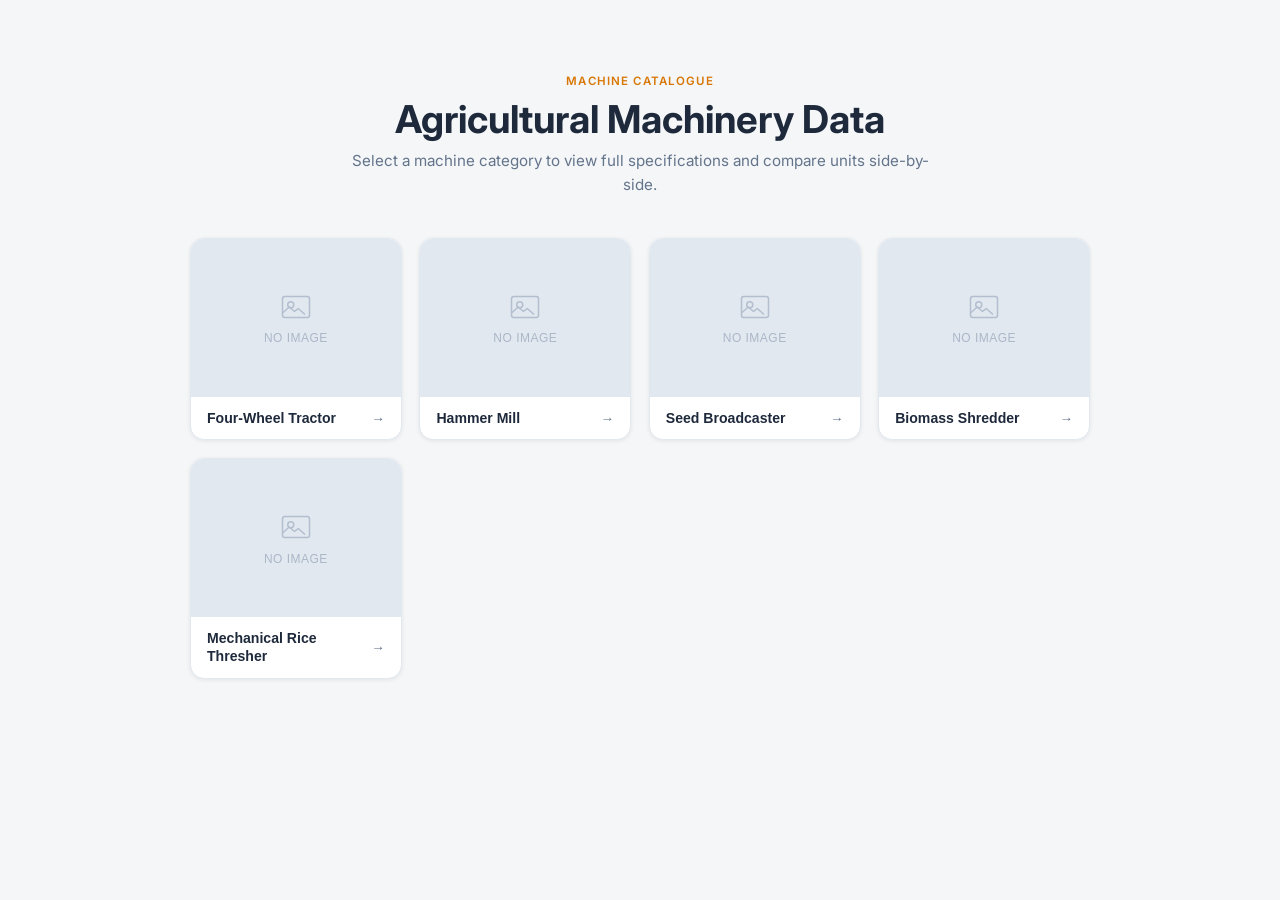
==== index.html @ 3c125a13 "Initial commit" ====
<!doctype html>
<html lang="en">
  <head>
    <meta charset="UTF-8" />
    <meta name="viewport" content="width=device-width, initial-scale=1.0" />
    <title>Agricultural Machinery Data</title>
    <meta name="description" content="Browse and compare agricultural machine specifications by category." />
    <link rel="preconnect" href="https://fonts.googleapis.com" />
    <link rel="preconnect" href="https://fonts.gstatic.com" crossorigin />
    <link href="https://fonts.googleapis.com/css2?family=Inter:wght@400;500;600;700&display=swap" rel="stylesheet" />
    <link rel="stylesheet" href="./styles.css" />
  </head>
  <body>

    <!-- ambient background shapes removed (#13) -->

    <!-- ═══════════════ HOME VIEW ═══════════════════════════════════════════ -->
    <div id="homeView" class="home-view">
      <div class="home-page">
        <header class="hero home-hero">
          <p class="eyebrow">Machine Catalogue</p>
          <h1>Agricultural Machinery Data</h1>
          <p class="subhead">
            Select a machine category to view full specifications and compare units side-by-side.
          </p>
        </header>
        <div id="categoryGrid" class="category-grid" role="list"></div>
      </div>
    </div>

    <!-- ═══════════════ CATEGORY VIEW ═══════════════════════════════════════ -->
    <div id="categoryView" class="category-view" hidden>
      <div class="page">

        <button type="button" id="backBtn" class="back-btn">← All Categories</button>

        <header class="hero category-hero">
          <p class="eyebrow" id="categoryEyebrow">Machine Category</p>
          <h1 id="categoryTitle">Machine Specifications</h1>
          <p class="subhead">View full specifications and compare two units side-by-side.</p>
        </header>

        <section class="panel controls-panel" aria-label="Controls">
          <div class="control-row">
            <label for="searchInput">Search machine</label>
            <input id="searchInput" type="search" placeholder="Name, brand, model…" />
          </div>
          <div class="control-row">
            <label for="brandFilter">Filter by brand</label>
            <select id="brandFilter">
              <option value="">All brands</option>
            </select>
          </div>
        </section>

        <div class="tab-nav" role="tablist" aria-label="Machine views">
          <button
            type="button" class="tab-btn is-active" role="tab"
            aria-selected="true" aria-controls="machineListPanel"
            data-target="machineListPanel">
            Machine List
          </button>
          <button
            type="button" class="tab-btn" role="tab"
            aria-selected="false" aria-controls="comparePanel"
            data-target="comparePanel">
            Compare Machines
          </button>
        </div>

        <section id="machineListPanel" class="panel tab-panel is-active" aria-label="Machine list">
          <div class="section-head">
            <h2>Machines</h2>
            <p id="listCount">0 items</p>
          </div>
          <div id="machineList" class="machine-list"></div>
        </section>

        <section id="comparePanel" class="panel tab-panel" aria-label="Compare machines">
          <div class="section-head">
            <h2>Compare Two Machines</h2>
          </div>
          <div class="compare-controls">
            <div class="control-row">
              <label for="machineA">Machine A</label>
              <select id="machineA"></select>
            </div>
            <div class="control-row">
              <label for="machineB">Machine B</label>
              <select id="machineB"></select>
            </div>
            <label class="check">
              <input id="differencesOnly" type="checkbox" />
              Show differences only
            </label>
          </div>

          <div class="compare-image-row">
            <article class="compare-machine-card">
              <h3 id="machineAImageHeading">Machine A</h3>
              <div class="compare-photo-wrap">
                <div id="machineAPhotoPlaceholder" class="machine-photo-placeholder"></div>
                <img id="machineAPhoto" class="machine-photo" alt="" hidden />
              </div>
            </article>
            <article class="compare-machine-card">
              <h3 id="machineBImageHeading">Machine B</h3>
              <div class="compare-photo-wrap">
                <div id="machineBPhotoPlaceholder" class="machine-photo-placeholder"></div>
                <img id="machineBPhoto" class="machine-photo" alt="" hidden />
              </div>
            </article>
          </div>

          <div class="table-wrap">
            <table id="compareTable" class="compare-table">
              <thead>
                <tr>
                  <th>Specification</th>
                  <th id="machineAHeading">Machine A</th>
                  <th id="machineBHeading">Machine B</th>
                </tr>
              </thead>
              <tbody id="compareBody"></tbody>
            </table>
          </div>
        </section>

      </div><!-- /.page -->
    </div><!-- /#categoryView -->

    <!-- Machine card template (hidden, cloned by JS) -->
    <template id="machineCardTemplate">
      <article class="machine-card">
        <div class="machine-photo-wrap">
          <div class="machine-photo-placeholder"></div>
          <!-- alt is set dynamically by JS when a photo URL is present -->
          <img class="machine-photo" alt="" hidden />
        </div>
        <div class="machine-content">
          <h3 class="machine-name"></h3>
          <p class="machine-type"></p>
          <p class="machine-requested-by"></p>
          <div class="machine-actions">
            <button type="button" class="details-toggle" aria-expanded="false">
              Show detailed specifications
            </button>
            <button type="button" class="print-btn" aria-label="Print bulletin">
              <svg width="14" height="14" viewBox="0 0 24 24" fill="none" stroke="currentColor" stroke-width="2.5" stroke-linecap="round" stroke-linejoin="round" style="margin-right: 0.3rem;"><polyline points="6 9 6 2 18 2 18 9"></polyline><path d="M6 18H4a2 2 0 0 1-2-2v-5a2 2 0 0 1 2-2h16a2 2 0 0 1 2 2v5a2 2 0 0 1-2 2h-2"></path><rect x="6" y="14" width="12" height="8"></rect></svg> Print
            </button>
          </div>
          <div class="machine-spec-details" hidden></div>
        </div>
      </article>
    </template>
    <button type="button" id="scrollTopBtn" class="scroll-top-btn" aria-label="Back to top" hidden>
      <svg viewBox="0 0 24 24" fill="none" stroke="currentColor" stroke-width="2.5" stroke-linecap="round" stroke-linejoin="round"><path d="M12 19V5M5 12l7-7 7 7"/></svg>
    </button>
    <script src="./app.js" type="module"></script>
  </body>
</html>
---- styles.css ----
/* ─── Design Tokens ──────────────────────────────────────────────────────────── */

:root {
  --bg:               #f4f6f8;
  --surface:          #ffffff;
  --border:           #e2e8f0;
  --border-focus:     #1b365d;
  --text:             #1e293b;
  --text-muted:       #64748b;
  --accent:           #d97706; /* Golden Orange (darkened slightly for text contrast) */
  --accent-light:     #fef3c7;
  --danger-light:     #fff1f2;
  --radius-sm:        6px;
  --radius-md:        10px;
  --radius-lg:        14px;
  --shadow-sm:        0 1px 4px rgba(0, 0, 0, 0.08);
  --shadow-md:        0 4px 16px rgba(0, 0, 0, 0.12);
  --shadow-lg:        0 8px 28px rgba(0, 0, 0, 0.16);
  /* #14: placeholder colour tokens */
  --placeholder-bg:   #e2e8f0;
  --placeholder-icon: #94a3b8;
  --cat-photo-bg:     #1b365d;
}

html {
  scroll-behavior: smooth;
}

/* ─── Reset & Base ───────────────────────────────────────────────────────────── */

*, *::before, *::after {
  box-sizing: border-box;
  margin: 0;
  padding: 0;
}

body {
  font-family: "Inter", "Segoe UI", system-ui, sans-serif;
  font-size: 15px;
  line-height: 1.6;
  color: var(--text);
  background: var(--bg);
  min-height: 100vh;
}

/* #13: ambient-shape elements removed from HTML — rule deleted */

/* ─── Layout ─────────────────────────────────────────────────────────────────── */

.page {
  width: min(1100px, 92vw);
  margin: 0 auto;
  padding: 2rem 0 4rem;
}

#homeView[hidden],
#categoryView[hidden] {
  display: none !important;
}

/* ─── Home View ──────────────────────────────────────────────────────────────── */

.home-view {
  min-height: 100vh;
  display: flex;
  justify-content: center;
  align-items: flex-start;
}

.home-page {
  width: min(900px, 92vw);
  padding: 3rem 0 4rem;
}

.home-hero {
  margin-bottom: 2.5rem;
}

/* ─── Category View ──────────────────────────────────────────────────────────── */

.category-view {
  min-height: 100vh;
}

/* ─── Hero / Header ──────────────────────────────────────────────────────────── */

.hero {
  padding: 1.5rem 0 1rem;
  border-bottom: 1px solid var(--border);
  margin-bottom: 1.5rem;
}

.home-hero {
  border-bottom: none;
  text-align: center;
}

.eyebrow {
  font-size: 0.72rem;
  font-weight: 600;
  letter-spacing: 0.1em;
  text-transform: uppercase;
  color: var(--accent);
  margin-bottom: 0.4rem;
}

h1 {
  font-size: clamp(1.6rem, 3vw, 2.4rem);
  font-weight: 700;
  line-height: 1.15;
  color: var(--text);
  margin-bottom: 0.5rem;
}

.subhead {
  font-size: 0.95rem;
  color: var(--text-muted);
  max-width: 60ch;
  margin: 0 auto;
}

.category-hero .subhead {
  margin: 0;
}

/* ─── Back Button ────────────────────────────────────────────────────────────── */

.back-btn {
  display: inline-flex;
  align-items: center;
  gap: 0.3rem;
  margin-top: 1.5rem;
  background: none;
  border: 1px solid var(--border);
  border-radius: var(--radius-sm);
  color: var(--text-muted);
  font-size: 0.85rem;
  font-weight: 500;
  padding: 0.38rem 0.75rem;
  cursor: pointer;
  transition: border-color 150ms, color 150ms;
}

.back-btn:hover {
  border-color: var(--accent);
  color: var(--accent);
}

.back-btn:focus-visible {
  outline: 2px solid var(--accent);
  outline-offset: 2px;
}

/* ─── Category Grid ──────────────────────────────────────────────────────────── */

.category-grid {
  display: grid;
  grid-template-columns: repeat(auto-fill, minmax(200px, 1fr));
  gap: 1.1rem;
}

/* ─── Category Card — Photo tile ─────────────────────────────────────────────── */

.category-card {
  display: flex;
  flex-direction: column;
  align-items: stretch;
  background: var(--surface);
  border: 1px solid var(--border);
  border-radius: var(--radius-lg);
  overflow: hidden;
  cursor: pointer;
  text-align: left;
  width: 100%;
  padding: 0;
  box-shadow: var(--shadow-sm);
  transition: box-shadow 220ms ease, transform 220ms ease, border-color 220ms ease;

  /* Staggered reveal animation */
  opacity: 0;
  animation: cardReveal 0.4s ease forwards;
}

@keyframes cardReveal {
  from { opacity: 0; transform: translateY(10px); }
  to   { opacity: 1; transform: translateY(0); }
}

.category-card:hover {
  border-color: var(--accent);
  box-shadow: var(--shadow-lg);
  transform: translateY(-3px);
}

.category-card:focus-visible {
  outline: 2px solid var(--accent);
  outline-offset: 3px;
}

.category-card:active {
  transform: translateY(-1px);
  box-shadow: var(--shadow-md);
}

/* Photo area */
.cat-photo-wrap {
  position: relative;
  width: 100%;
  aspect-ratio: 4 / 3;
  overflow: hidden;
  background-color: var(--cat-photo-bg);
}

.cat-photo {
  width: 100%;
  height: 100%;
  object-fit: cover;
  display: block;
  transition: transform 300ms ease;
}

.category-card:hover .cat-photo {
  transform: scale(1.05);
}

/* Subtle darkening gradient at the bottom of the photo */
.cat-photo-overlay {
  position: absolute;
  inset: 0;
  background: linear-gradient(
    to bottom,
    transparent 50%,
    rgba(0, 0, 0, 0.22) 100%
  );
  pointer-events: none;
}

/* Label row below photo */
.cat-label-wrap {
  display: flex;
  align-items: center;
  justify-content: space-between;
  gap: 0.5rem;
  padding: 0.75rem 1rem;
  border-top: 1px solid var(--border);
}

.cat-label {
  font-size: 0.88rem;
  font-weight: 600;
  color: var(--text);
  line-height: 1.3;
  text-align: left;
}

.cat-arrow {
  font-size: 0.85rem;
  color: var(--text-muted);
  flex-shrink: 0;
  transition: transform 220ms ease, color 220ms ease;
}

.category-card:hover .cat-arrow {
  transform: translateX(3px);
  color: var(--accent);
}

/* ─── Panel ──────────────────────────────────────────────────────────────────── */

.panel {
  background: var(--surface);
  border: 1px solid var(--border);
  border-radius: var(--radius-md);
  box-shadow: var(--shadow-sm);
  padding: 1.1rem;
  margin: 0.85rem 0;
}

/* ─── Tab Navigation ─────────────────────────────────────────────────────────── */

.tab-nav {
  display: flex;
  gap: 0.3rem;
  border-bottom: 1px solid var(--border);
  margin-bottom: 0.85rem;
}

.tab-btn {
  background: none;
  border: none;
  border-bottom: 2px solid transparent;
  margin-bottom: -1px;
  padding: 0.5rem 1rem;
  font-size: 0.88rem;
  font-weight: 600;
  color: var(--text-muted);
  cursor: pointer;
  transition: color 150ms, border-color 150ms;
}

.tab-btn:hover {
  color: var(--text);
  background: none;       /* override WordPress button hover background */
  border-color: transparent;
}

.tab-btn.is-active {
  color: var(--accent);
  border-bottom-color: var(--accent);
}

.tab-btn:focus-visible {
  outline: 2px solid var(--accent);
  outline-offset: 2px;
  border-radius: var(--radius-sm);
}

.tab-panel { display: none; }
.tab-panel.is-active { display: block; }

/* ─── Controls ───────────────────────────────────────────────────────────────── */

.controls-panel {
  display: grid;
  grid-template-columns: repeat(auto-fit, minmax(200px, 1fr));
  gap: 0.85rem;
}

.control-row {
  display: flex;
  flex-direction: column;
  gap: 0.3rem;
}

.control-row label {
  font-size: 0.82rem;
  font-weight: 600;
  color: var(--text-muted);
  text-transform: uppercase;
  letter-spacing: 0.04em;
}

input[type="text"],
input[type="search"],
select {
  border: 1px solid var(--border);
  border-radius: var(--radius-sm);
  padding: 0.5rem 0.7rem;
  background: var(--surface);
  color: var(--text);
  font-size: 0.9rem;
  font-family: inherit;
  transition: border-color 150ms;
}

input[type="text"]:focus,
input[type="search"]:focus,
select:focus {
  outline: none;
  border-color: var(--border-focus);
  box-shadow: 0 0 0 3px rgba(27, 54, 93, 0.15);
}

/* ─── Section Head ───────────────────────────────────────────────────────────── */

.section-head {
  display: flex;
  align-items: baseline;
  justify-content: space-between;
  gap: 0.5rem;
  margin-bottom: 0.85rem;
}

.section-head h2 {
  font-size: 1.05rem;
  font-weight: 700;
}

#listCount {
  font-size: 0.82rem;
  color: var(--text-muted);
}

/* ─── Machine List ───────────────────────────────────────────────────────────── */

.machine-list {
  display: grid;
  gap: 0.65rem;
}

.machine-card {
  display: grid;
  grid-template-columns: 148px 1fr;
  gap: 0.85rem;
  background: var(--surface);
  border: 1px solid var(--border);
  border-radius: var(--radius-md);
  padding: 0.85rem;
  transition: border-color 150ms, box-shadow 150ms;
}

.machine-card:hover {
  border-color: #c8c8c8;
  box-shadow: var(--shadow-md);
}

.machine-content {
  display: grid;
  gap: 0.25rem;
  align-content: start;
}

.machine-name {
  font-size: 1.05rem;
  font-weight: 700;
  line-height: 1.2;
}

.machine-type {
  font-size: 0.88rem;
  color: var(--text-muted);
  line-height: 1.3;
}

.machine-requested-by {
  font-size: 0.82rem;
  font-weight: 600;
  color: var(--accent);
}

/* ─── Machine Photo ──────────────────────────────────────────────────────────── */

.machine-photo-wrap { width: 100%; }

.machine-photo-placeholder,
.machine-photo {
  width: 100%;
  aspect-ratio: 4 / 3;
  border-radius: var(--radius-sm);
  border: 1px solid var(--border);
}

.machine-photo-placeholder {
  display: grid;
  place-items: center;
  background: var(--bg);
  color: var(--text-muted);
  font-size: 0.8rem;
}

.machine-photo {
  display: block;
  object-fit: cover;
}

.machine-photo[hidden],
.machine-photo-placeholder[hidden] { display: none; }

/* ─── Machine Actions & Details Toggle ─────────────────────────────────────────── */

.machine-actions {
  display: flex;
  gap: 0.5rem;
  margin-top: 0.2rem;
  flex-wrap: wrap;
}

.details-toggle,
.print-btn {
  background: none;
  border: 1px solid var(--border);
  border-radius: var(--radius-sm);
  color: var(--accent);
  font-size: 0.8rem;
  font-weight: 600;
  font-family: inherit;
  padding: 0.28rem 0.65rem;
  cursor: pointer;
  transition: background 130ms, border-color 130ms;
  display: inline-flex;
  align-items: center;
}

.details-toggle:hover,
.details-toggle.is-open,
.print-btn:hover {
  background: var(--accent-light);
  border-color: var(--accent);
}

.machine-spec-details {
  margin-top: 0.75rem;
  border-top: 1px solid var(--border);
  padding-top: 0.65rem;
}

/* ─── Spec Table (Detail View) ───────────────────────────────────────────────── */

.machine-spec-table {
  width: 100%;
  border-collapse: collapse;
  table-layout: fixed;
  font-size: 0.82rem;
}

.machine-spec-table th,
.machine-spec-table td {
  border: 1px solid var(--border);
  vertical-align: top;
  padding: 0.38rem 0.5rem;
  word-break: break-word;
}

.machine-spec-table th {
  width: 22%;
  background: var(--bg);
  font-weight: 600;
  color: var(--text-muted);
  font-size: 0.78rem;
}

.machine-spec-table td {
  width: 28%;
}

.machine-spec-table .is-empty {
  border: none;
  background: transparent;
  padding: 0;
}

/* Section header rows inside the detail spec table */
.machine-spec-table .spec-section-header {
  background: var(--accent-light);
  color: var(--accent);
  font-size: 0.72rem;
  font-weight: 700;
  text-transform: uppercase;
  letter-spacing: 0.08em;
  padding: 0.4rem 0.5rem;
  border: 1px solid var(--border);
}

/* ─── Compare Controls ───────────────────────────────────────────────────────── */

.compare-controls {
  display: grid;
  grid-template-columns: repeat(auto-fit, minmax(180px, 1fr));
  gap: 0.75rem;
  align-items: end;
  margin-bottom: 1rem;
}

.check {
  display: flex;
  align-items: center;
  gap: 0.4rem;
  font-size: 0.88rem;
  font-weight: 500;
  color: var(--text-muted);
}

/* ─── Compare Image Row ──────────────────────────────────────────────────────── */

.compare-image-row {
  display: grid;
  grid-template-columns: repeat(2, 1fr);
  gap: 0.65rem;
  margin-bottom: 1rem;
}

.compare-machine-card {
  border: 1px solid var(--border);
  border-radius: var(--radius-md);
  background: var(--surface);
  padding: 0.75rem;
}

.compare-machine-card h3 {
  font-size: 0.85rem;
  font-weight: 600;
  color: var(--text-muted);
  margin-bottom: 0.5rem;
}

.compare-photo-wrap { width: 100%; }

/* Moved overflow-x: auto to mobile media query so sticky headers work on desktop */

.table-wrap {
  max-height: 65vh;
  overflow: auto;
  border: 1px solid var(--border);
  border-radius: var(--radius-md);
  background: var(--surface);
  margin-top: 1rem;
}

.compare-table {
  width: 100%;
  border-collapse: collapse;
  min-width: 600px;
  font-size: 0.88rem;
}

.compare-table tr {
  transition: opacity 150ms ease;
}

.compare-table th,
.compare-table td {
  border-bottom: 1px solid var(--border);
  border-right: 1px solid var(--border);
  padding: 0.5rem 0.65rem;
  text-align: left;
  vertical-align: top;
}

.compare-table th:last-child,
.compare-table td:last-child {
  border-right: none;
}

.compare-table tr:last-child td {
  border-bottom: none;
}

.compare-table thead {
  position: sticky;
  top: 0;
  z-index: 10;
}

.compare-table thead th {
  background: var(--bg);
  font-weight: 600;
  font-size: 0.82rem;
  color: var(--text-muted);
  position: sticky;
  top: 0;
  z-index: 10;
  box-shadow: inset 0 -1px 0 var(--border), inset 0 1px 0 var(--border);
  border-bottom: none;
  border-top: none;
}

.spec-name {
  font-weight: 600;
  background: var(--bg);
  color: var(--text);
  width: 32%;
}

.is-different td { background: var(--danger-light); }
.is-same td { background: var(--surface); }

/* Section header rows inside the compare table */
.compare-section-header {
  background: var(--accent-light);
  color: var(--accent);
  font-size: 0.72rem;
  font-weight: 700;
  text-transform: uppercase;
  letter-spacing: 0.08em;
  padding: 0.4rem 0.65rem !important;
}

/* ─── Empty & Loading States ─────────────────────────────────────────────────── */

.empty-state {
  font-size: 0.9rem;
  color: var(--text-muted);
  border: 1px dashed var(--border);
  border-radius: var(--radius-md);
  padding: 1.2rem;
  text-align: center;
}

.loading-state {
  animation: pulse 1.4s ease-in-out infinite;
}

/* ─── Animations ─────────────────────────────────────────────────────────────── */

@keyframes pulse {
  0%, 100% { opacity: 1; }
  50%       { opacity: 0.4; }
}

@keyframes reveal {
  from { opacity: 0; transform: translateY(8px); }
  to   { opacity: 1; transform: translateY(0); }
}

.hero,
.panel {
  animation: reveal 0.3s ease both;
}

/* ─── Floating Actions ───────────────────────────────────────────────────────── */

.scroll-top-btn {
  position: fixed;
  bottom: 24px;
  right: 24px;
  width: 44px;
  height: 44px;
  border-radius: 50%;
  background: var(--surface);
  color: var(--text-muted);
  border: 1px solid var(--border);
  box-shadow: var(--shadow-md);
  cursor: pointer;
  z-index: 50;
  display: grid;
  place-items: center;
  transition: transform 150ms, box-shadow 150ms, color 150ms, opacity 200ms;
}

.scroll-top-btn:hover {
  color: var(--accent);
  border-color: var(--accent);
  transform: translateY(-3px);
  box-shadow: var(--shadow-lg);
}

.scroll-top-btn[hidden] {
  opacity: 0;
  pointer-events: none;
  transform: translateY(10px);
  display: grid; /* override hidden=true's display:none to allow fading */
}

/* ─── Responsive ─────────────────────────────────────────────────────────────── */

@media (max-width: 640px) {
  .page {
    width: 94vw;
    padding-top: 1rem;
  }

  .panel {
    padding: 0.85rem;
  }

  .category-grid {
    grid-template-columns: repeat(2, 1fr);
    gap: 0.75rem;
  }

  .machine-card {
    grid-template-columns: 1fr;
  }

  .machine-photo-wrap {
    max-width: 160px;
  }

  .compare-image-row {
    grid-template-columns: 1fr;
  }

  .table-wrap {
    max-height: 50vh;
  }

  .compare-table {
    min-width: 480px;
  }

  .machine-spec-table th,
  .machine-spec-table td {
    display: block;
    width: 100%;
  }

  .machine-spec-table tr {
    display: grid;
    gap: 0.2rem;
    margin-bottom: 0.5rem;
  }
}

@media (max-width: 400px) {
  .category-grid {
    grid-template-columns: 1fr;
  }
}

/* ─── Category photo placeholder ────────────────────────────────────────────── */

.cat-photo-placeholder-wrap {
  background: var(--placeholder-bg);
}

.cat-placeholder {
  position: absolute;
  inset: 0;
  display: flex;
  flex-direction: column;
  align-items: center;
  justify-content: center;
  gap: 0.4rem;
  color: var(--placeholder-icon);
}

.cat-placeholder-icon {
  width: 36px;
  height: 36px;
  opacity: 0.6;
}

.cat-placeholder-text {
  font-size: 0.75rem;
  font-weight: 500;
  letter-spacing: 0.04em;
  text-transform: uppercase;
  opacity: 0.7;
}

.cat-photo-error {
  background: var(--placeholder-bg);
}

/* ─── Machine photo placeholder (nice version) ───────────────────────────────── */

.machine-photo-placeholder {
  display: flex;
  flex-direction: column;
  align-items: center;
  justify-content: center;
  gap: 0.35rem;
  background: var(--placeholder-bg);
  color: var(--placeholder-icon);
  font-size: 0;
}

.machine-photo-placeholder::before {
  content: "";
  display: block;
  width: 32px;
  height: 32px;
  background-color: var(--placeholder-icon);
  opacity: 0.5;
  -webkit-mask-image: url("data:image/svg+xml,%3Csvg xmlns='http://www.w3.org/2000/svg' viewBox='0 0 48 48'%3E%3Crect x='6' y='10' width='36' height='28' rx='3' stroke='currentColor' stroke-width='2' fill='none'/%3E%3Ccircle cx='17' cy='21' r='4' stroke='currentColor' stroke-width='2' fill='none'/%3E%3Cpath d='M6 32l9-8 7 6 5-4 9 8' stroke='currentColor' stroke-width='2' fill='none' stroke-linejoin='round'/%3E%3C/svg%3E");
  mask-image: url("data:image/svg+xml,%3Csvg xmlns='http://www.w3.org/2000/svg' viewBox='0 0 48 48'%3E%3Crect x='6' y='10' width='36' height='28' rx='3' stroke='currentColor' stroke-width='2' fill='none'/%3E%3Ccircle cx='17' cy='21' r='4' stroke='currentColor' stroke-width='2' fill='none'/%3E%3Cpath d='M6 32l9-8 7 6 5-4 9 8' stroke='currentColor' stroke-width='2' fill='none' stroke-linejoin='round'/%3E%3C/svg%3E");
  -webkit-mask-repeat: no-repeat;
  mask-repeat: no-repeat;
  -webkit-mask-size: contain;
  mask-size: contain;
}

.machine-photo-placeholder::after {
  content: "No photo available";
  font-size: 0.75rem;
  font-weight: 500;
  letter-spacing: 0.03em;
  color: var(--placeholder-icon);
  opacity: 0.8;
}
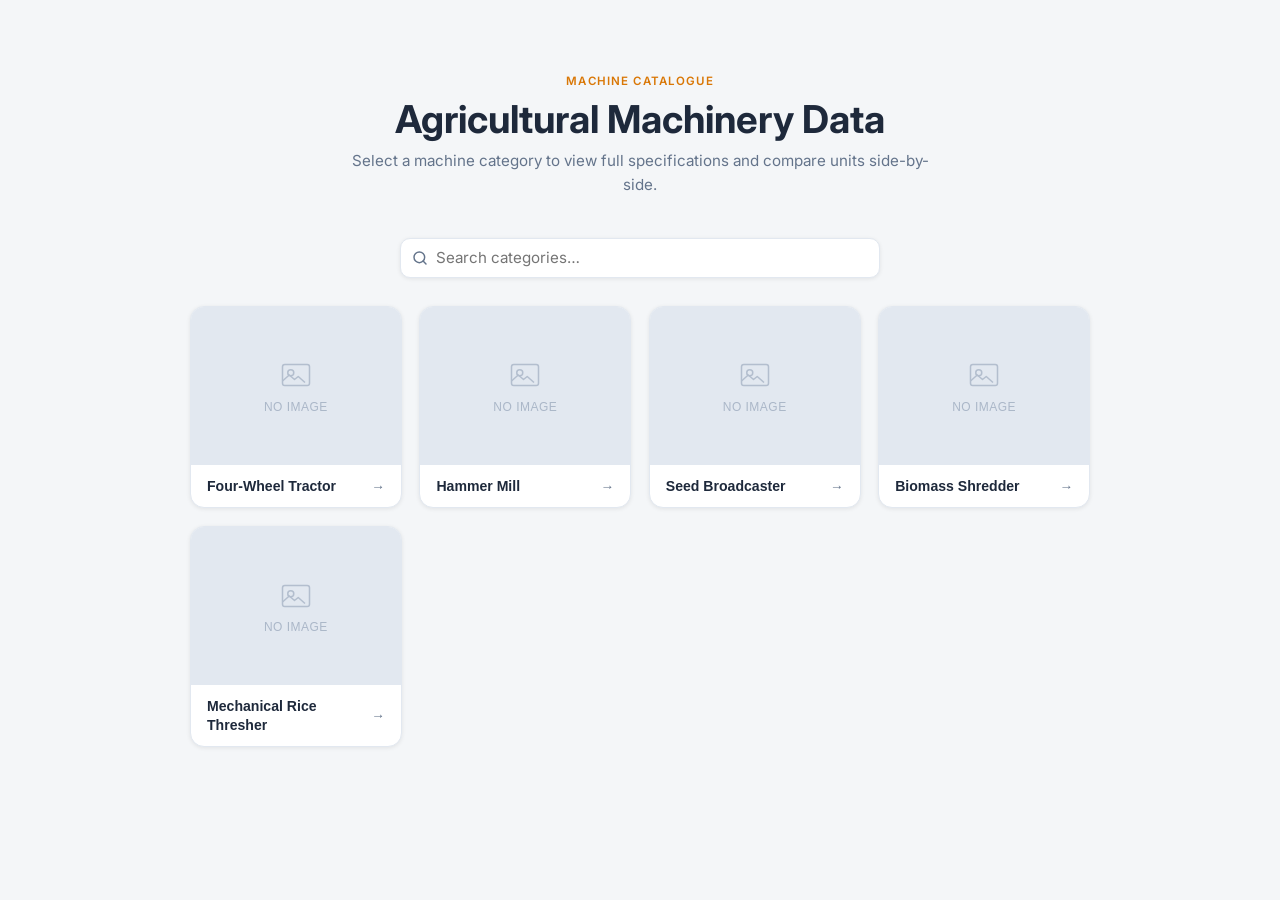
==== commit 398ce215: "sync wordpress" ====
--- a/index.html
+++ b/index.html
@@ -24,6 +24,15 @@
             Select a machine category to view full specifications and compare units side-by-side.
           </p>
         </header>
+        <div class="home-search-wrap">
+          <label for="categorySearch" class="sr-only">Search categories</label>
+          <div class="home-search-input-wrap">
+            <svg class="home-search-icon" viewBox="0 0 24 24" fill="none" stroke="currentColor" stroke-width="2.2" stroke-linecap="round" stroke-linejoin="round" aria-hidden="true"><circle cx="11" cy="11" r="8"/><line x1="21" y1="21" x2="16.65" y2="16.65"/></svg>
+            <input id="categorySearch" type="search" placeholder="Search categories…" autocomplete="off" />
+            <button type="button" id="categorySearchClear" class="home-search-clear" aria-label="Clear search" hidden>✕</button>
+          </div>
+          <p id="categorySearchStatus" class="home-search-status" aria-live="polite" hidden></p>
+        </div>
         <div id="categoryGrid" class="category-grid" role="list"></div>
       </div>
     </div>
@@ -33,6 +42,7 @@
       <div class="page">
 
         <button type="button" id="backBtn" class="back-btn">← All Categories</button>
+        <button type="button" id="refreshBtn" class="refresh-btn" aria-label="Refresh data" title="Refresh machine data">↺ Refresh</button>
 
         <header class="hero category-hero">
           <p class="eyebrow" id="categoryEyebrow">Machine Category</p>
@@ -56,19 +66,21 @@
         <div class="tab-nav" role="tablist" aria-label="Machine views">
           <button
             type="button" class="tab-btn is-active" role="tab"
+            id="tab-machineList"
             aria-selected="true" aria-controls="machineListPanel"
             data-target="machineListPanel">
             Machine List
           </button>
           <button
             type="button" class="tab-btn" role="tab"
+            id="tab-compare"
             aria-selected="false" aria-controls="comparePanel"
             data-target="comparePanel">
             Compare Machines
           </button>
         </div>
 
-        <section id="machineListPanel" class="panel tab-panel is-active" aria-label="Machine list">
+        <section id="machineListPanel" class="panel tab-panel is-active" role="tabpanel" tabindex="0" aria-labelledby="tab-machineList" aria-label="Machine list">
           <div class="section-head">
             <h2>Machines</h2>
             <p id="listCount">0 items</p>
@@ -76,25 +88,10 @@
           <div id="machineList" class="machine-list"></div>
         </section>
 
-        <section id="comparePanel" class="panel tab-panel" aria-label="Compare machines">
+        <section id="comparePanel" class="panel tab-panel" role="tabpanel" tabindex="0" aria-labelledby="tab-compare" aria-label="Compare machines">
           <div class="section-head">
             <h2>Compare Two Machines</h2>
           </div>
-          <div class="compare-controls">
-            <div class="control-row">
-              <label for="machineA">Machine A</label>
-              <select id="machineA"></select>
-            </div>
-            <div class="control-row">
-              <label for="machineB">Machine B</label>
-              <select id="machineB"></select>
-            </div>
-            <label class="check">
-              <input id="differencesOnly" type="checkbox" />
-              Show differences only
-            </label>
-          </div>
-
           <div class="compare-image-row">
             <article class="compare-machine-card">
               <h3 id="machineAImageHeading">Machine A</h3>
@@ -110,6 +107,27 @@
                 <img id="machineBPhoto" class="machine-photo" alt="" hidden />
               </div>
             </article>
+          </div>
+
+          <div class="compare-controls">
+            <div class="control-row">
+              <label for="machineA">Machine A</label>
+              <select id="machineA"></select>
+            </div>
+            <div class="control-row">
+              <label for="machineB">Machine B</label>
+              <select id="machineB"></select>
+            </div>
+            <label class="check">
+              <input id="differencesOnly" type="checkbox" />
+              Show differences only
+            </label>
+            <div class="compare-action-btns">
+              <button type="button" id="copyLinkBtn" class="action-btn" aria-label="Copy shareable link">
+                <svg width="14" height="14" viewBox="0 0 24 24" fill="none" stroke="currentColor" stroke-width="2.5" stroke-linecap="round" stroke-linejoin="round" style="margin-right:0.3rem;"><path d="M10 13a5 5 0 0 0 7.54.54l3-3a5 5 0 0 0-7.07-7.07l-1.72 1.71"/><path d="M14 11a5 5 0 0 0-7.54-.54l-3 3a5 5 0 0 0 7.07 7.07l1.71-1.71"/></svg>
+                Copy Link
+              </button>
+            </div>
           </div>
 
           <div class="table-wrap">
--- a/styles.css
+++ b/styles.css
@@ -181,6 +181,12 @@
   animation: cardReveal 0.4s ease forwards;
 }
 
+/* A1: ensure focused cards are always visible even during animation delay */
+.category-card:focus-visible {
+  opacity: 1 !important;
+  animation-delay: 0s !important;
+}
+
 @keyframes cardReveal {
   from { opacity: 0; transform: translateY(10px); }
   to   { opacity: 1; transform: translateY(0); }
@@ -404,6 +410,11 @@
   box-shadow: var(--shadow-md);
 }
 
+.machine-card[hidden],
+.category-card[hidden] {
+  display: none !important;
+}
+
 .machine-content {
   display: grid;
   gap: 0.25rem;
@@ -654,6 +665,14 @@
 .is-different td { background: var(--danger-light); }
 .is-same td { background: var(--surface); }
 
+/* A3: Visual distinction for N/A cells */
+.compare-table td.is-na,
+.machine-spec-table td.is-na {
+  color: var(--text-muted);
+  font-style: italic;
+  opacity: 0.7;
+}
+
 /* Section header rows inside the compare table */
 .compare-section-header {
   background: var(--accent-light);
@@ -728,7 +747,7 @@
   opacity: 0;
   pointer-events: none;
   transform: translateY(10px);
-  display: grid; /* override hidden=true's display:none to allow fading */
+  display: grid !important; /* B6: must use !important to override [hidden] */
 }
 
 /* ─── Responsive ─────────────────────────────────────────────────────────────── */
@@ -858,3 +877,157 @@
   color: var(--placeholder-icon);
   opacity: 0.8;
 }
+
+/* ─── F5: Refresh Button ─────────────────────────────────────────────────────── */
+
+.refresh-btn {
+  display: inline-flex;
+  align-items: center;
+  gap: 0.3rem;
+  margin-top: 1.5rem;
+  margin-left: 0.5rem;
+  background: none;
+  border: 1px solid var(--border);
+  border-radius: var(--radius-sm);
+  color: var(--text-muted);
+  font-size: 0.85rem;
+  font-weight: 500;
+  padding: 0.38rem 0.75rem;
+  cursor: pointer;
+  transition: border-color 150ms, color 150ms;
+}
+
+.refresh-btn:hover {
+  border-color: var(--accent);
+  color: var(--accent);
+}
+
+.refresh-btn:disabled {
+  opacity: 0.5;
+  cursor: not-allowed;
+}
+
+/* ─── F1/F3: Compare Action Buttons ──────────────────────────────────────────── */
+
+.compare-action-btns {
+  display: flex;
+  gap: 0.5rem;
+  flex-wrap: wrap;
+  grid-column: 1 / -1;
+}
+
+.action-btn {
+  background: none;
+  border: 1px solid var(--border);
+  border-radius: var(--radius-sm);
+  color: var(--accent);
+  font-size: 0.8rem;
+  font-weight: 600;
+  font-family: inherit;
+  padding: 0.32rem 0.7rem;
+  cursor: pointer;
+  transition: background 130ms, border-color 130ms;
+  display: inline-flex;
+  align-items: center;
+}
+
+.action-btn:hover {
+  background: var(--accent-light);
+  border-color: var(--accent);
+}
+
+
+
+/* ─── F4: Search Highlight ───────────────────────────────────────────────────── */
+
+.search-highlight {
+  background: #fde68a;
+  color: #92400e;
+  border-radius: 2px;
+  padding: 0 2px;
+}
+
+/* ─── Home Category Search ───────────────────────────────────────────────────── */
+
+.home-search-wrap {
+  margin: 0 auto 1.75rem;
+  max-width: 480px;
+}
+
+.home-search-input-wrap {
+  position: relative;
+  display: flex;
+  align-items: center;
+}
+
+.home-search-icon {
+  position: absolute;
+  left: 0.75rem;
+  width: 16px;
+  height: 16px;
+  color: var(--text-muted);
+  pointer-events: none;
+  flex-shrink: 0;
+}
+
+.home-search-input-wrap input[type="search"] {
+  width: 100%;
+  padding: 0.6rem 2.4rem 0.6rem 2.2rem;
+  border-radius: var(--radius-md);
+  border: 1.5px solid var(--border);
+  background: var(--surface);
+  color: var(--text);
+  font-size: 0.95rem;
+  font-family: inherit;
+  box-shadow: var(--shadow-sm);
+  transition: border-color 150ms, box-shadow 150ms;
+}
+
+.home-search-input-wrap input[type="search"]:focus {
+  outline: none;
+  border-color: var(--border-focus);
+  box-shadow: 0 0 0 3px rgba(27, 54, 93, 0.14);
+}
+
+.home-search-clear {
+  position: absolute;
+  right: 0.6rem;
+  background: none;
+  border: none;
+  color: var(--text-muted);
+  font-size: 0.8rem;
+  cursor: pointer;
+  padding: 0.2rem 0.35rem;
+  border-radius: var(--radius-sm);
+  line-height: 1;
+  transition: color 120ms, background 120ms;
+}
+
+.home-search-clear:hover {
+  color: var(--text);
+  background: var(--bg);
+}
+
+.home-search-clear[hidden] { display: none; }
+
+.home-search-status {
+  margin-top: 0.45rem;
+  font-size: 0.82rem;
+  color: var(--text-muted);
+  text-align: center;
+}
+
+.home-search-status[hidden] { display: none; }
+
+/* Accessibility helper */
+.sr-only {
+  position: absolute;
+  width: 1px;
+  height: 1px;
+  padding: 0;
+  margin: -1px;
+  overflow: hidden;
+  clip: rect(0, 0, 0, 0);
+  white-space: nowrap;
+  border: 0;
+}
